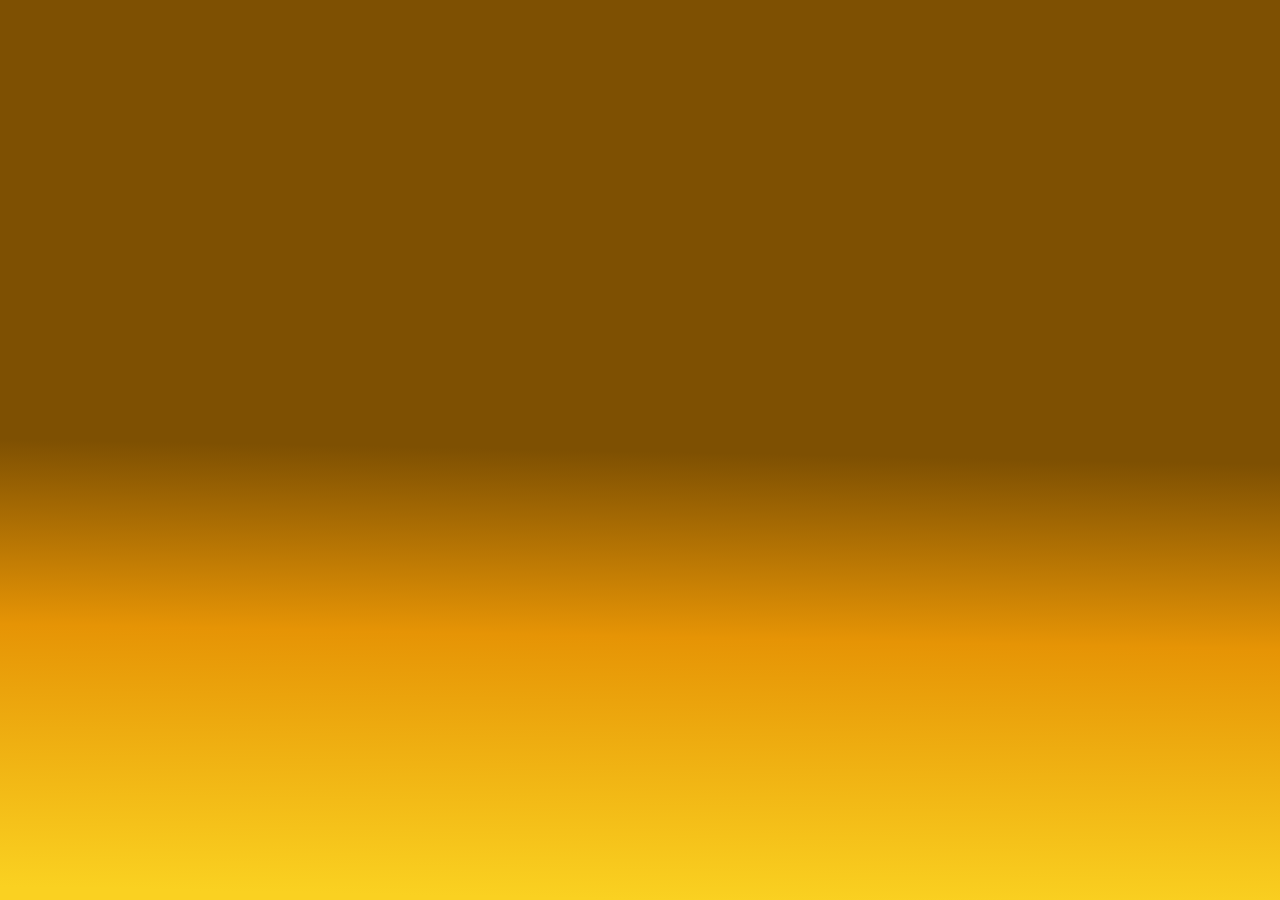
==== game.html @ 5fcf5fcd "Iniciando o game" ====
<!DOCTYPE html>
<html lang="pt-BR">
<head>
    <meta charset="UTF-8">
    <meta name="viewport" content="width=device-width, initial-scale=1.0">
    <title>Runner - Dininho Adventures</title>

    <link rel="stylesheet" href="./css/main.css">
</head>
<body>
    
</body>
</html>
---- css/main.css ----
@import "./settings/gaps.css";
@import "./settings/colors.css";
@import "./tools/base.css";

@import "./reset.css";

@import "./elements/base.css";
@import "./elements/titles.css";

@import "./components/content-dino.css";
@import "./components/list-dino.css";
@import "./components/subtitle-dino.css";
@import "./components/title-dino.css";
@import "./components/separator-dino.css";
@import "./components/content-short.css";
@import "./components/social-media.css";
@import"./components/video-dino.css";
@import "./components/button-dino.css";
@import"./components/key-gif.css";
@import"./components/carousel-dino.css";

@import "./containers/header-dino.css";
@import "./containers/section-dino.css";
@import "./containers/footer-dino.css";
@import "./containers/wrapper-social.css";
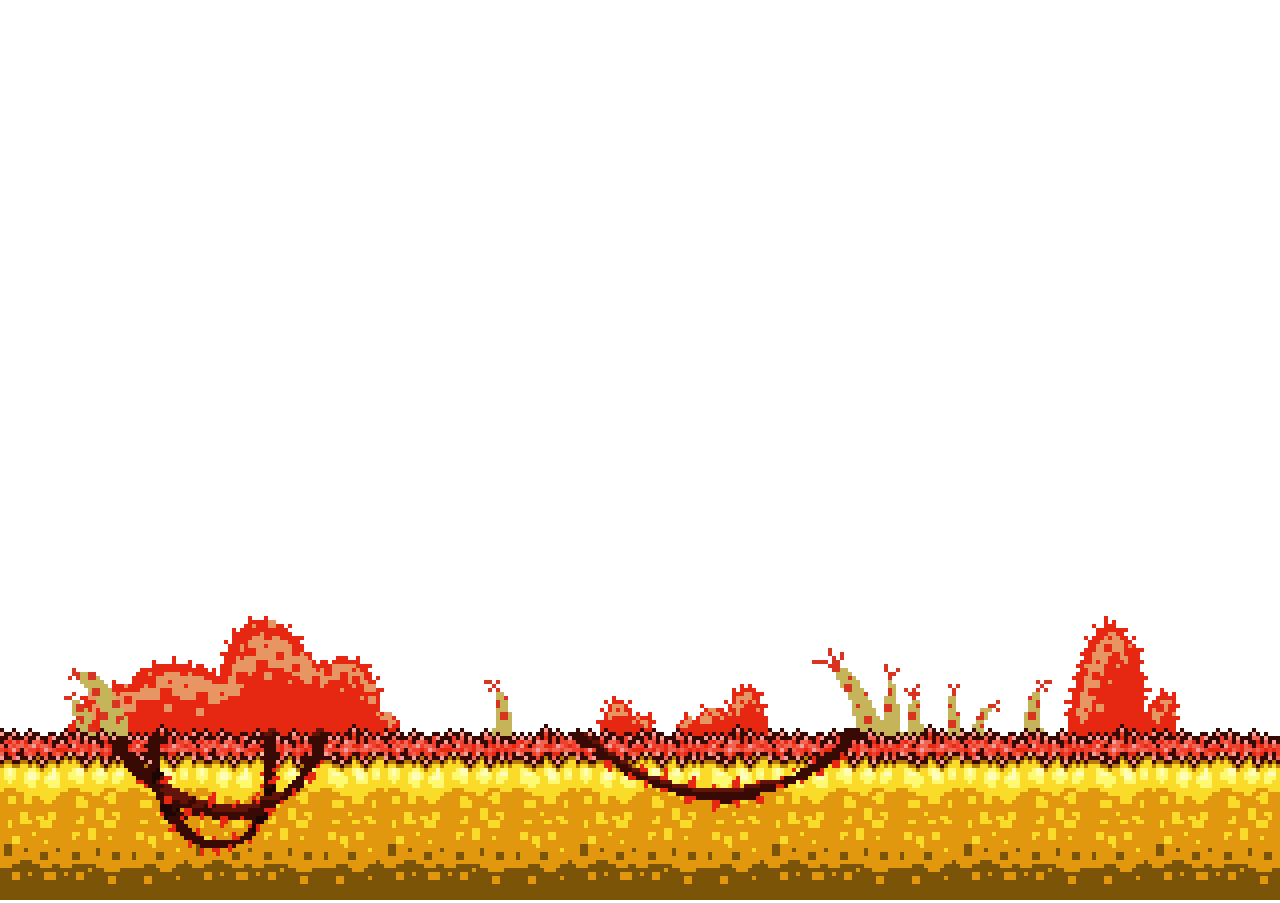
==== commit 0d989ba8: "Chao adicionado no game" ====
--- a/game.html
+++ b/game.html
@@ -5,9 +5,14 @@
     <meta name="viewport" content="width=device-width, initial-scale=1.0">
     <title>Runner - Dininho Adventures</title>
 
-    <link rel="stylesheet" href="./css/main.css">
+    <link rel="shortcut icon" type="image/png" href="img/dininho.png"/>
+
+    <link rel="stylesheet" href="./css/game.css">
+    
 </head>
 <body>
-    
+    <canvas id="game-dino"></canvas>
+
+    <script src="./js/game.js"></script>
 </body>
 </html>--- a/css/game.css
+++ b/css/game.css
@@ -0,0 +1,3 @@
+@import './reset.css';
+
+@import './components/game-dino.css';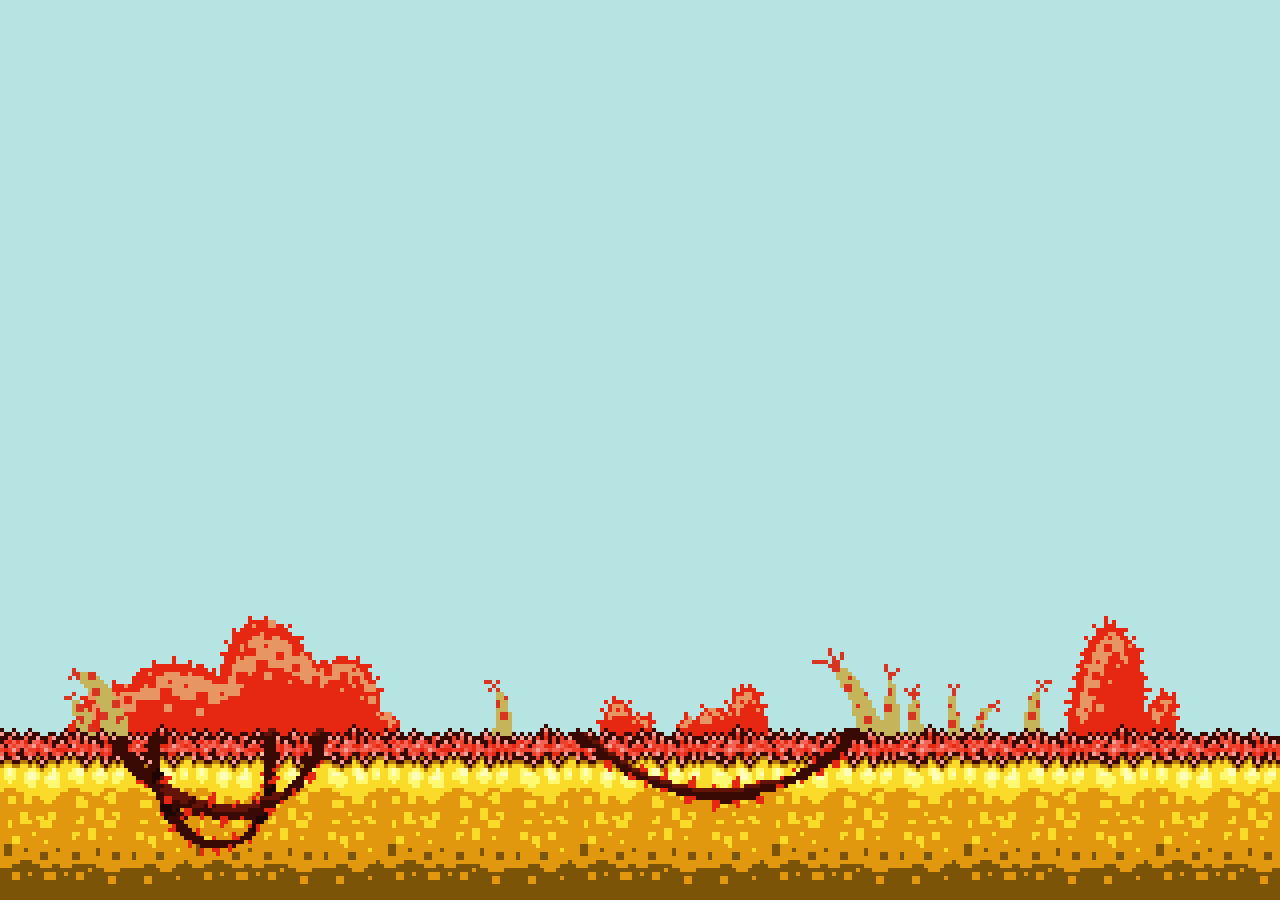
==== commit 27c489e2: "Adicionado o chão e o ceu" ====
--- a/game.html
+++ b/game.html
@@ -13,6 +13,8 @@
 <body>
     <canvas id="game-dino"></canvas>
 
-    <script src="./js/game.js"></script>
+    <script src="./js/game/Floor.js"></script>
+    <script src="./js/game/Sky.js"></script>
+    <script src="./js/game/Start.js"></script>
 </body>
 </html>--- a/css/game.css
+++ b/css/game.css
@@ -1,3 +1,4 @@
+@import './settings/colors.css';
 @import './reset.css';
 
 @import './components/game-dino.css';